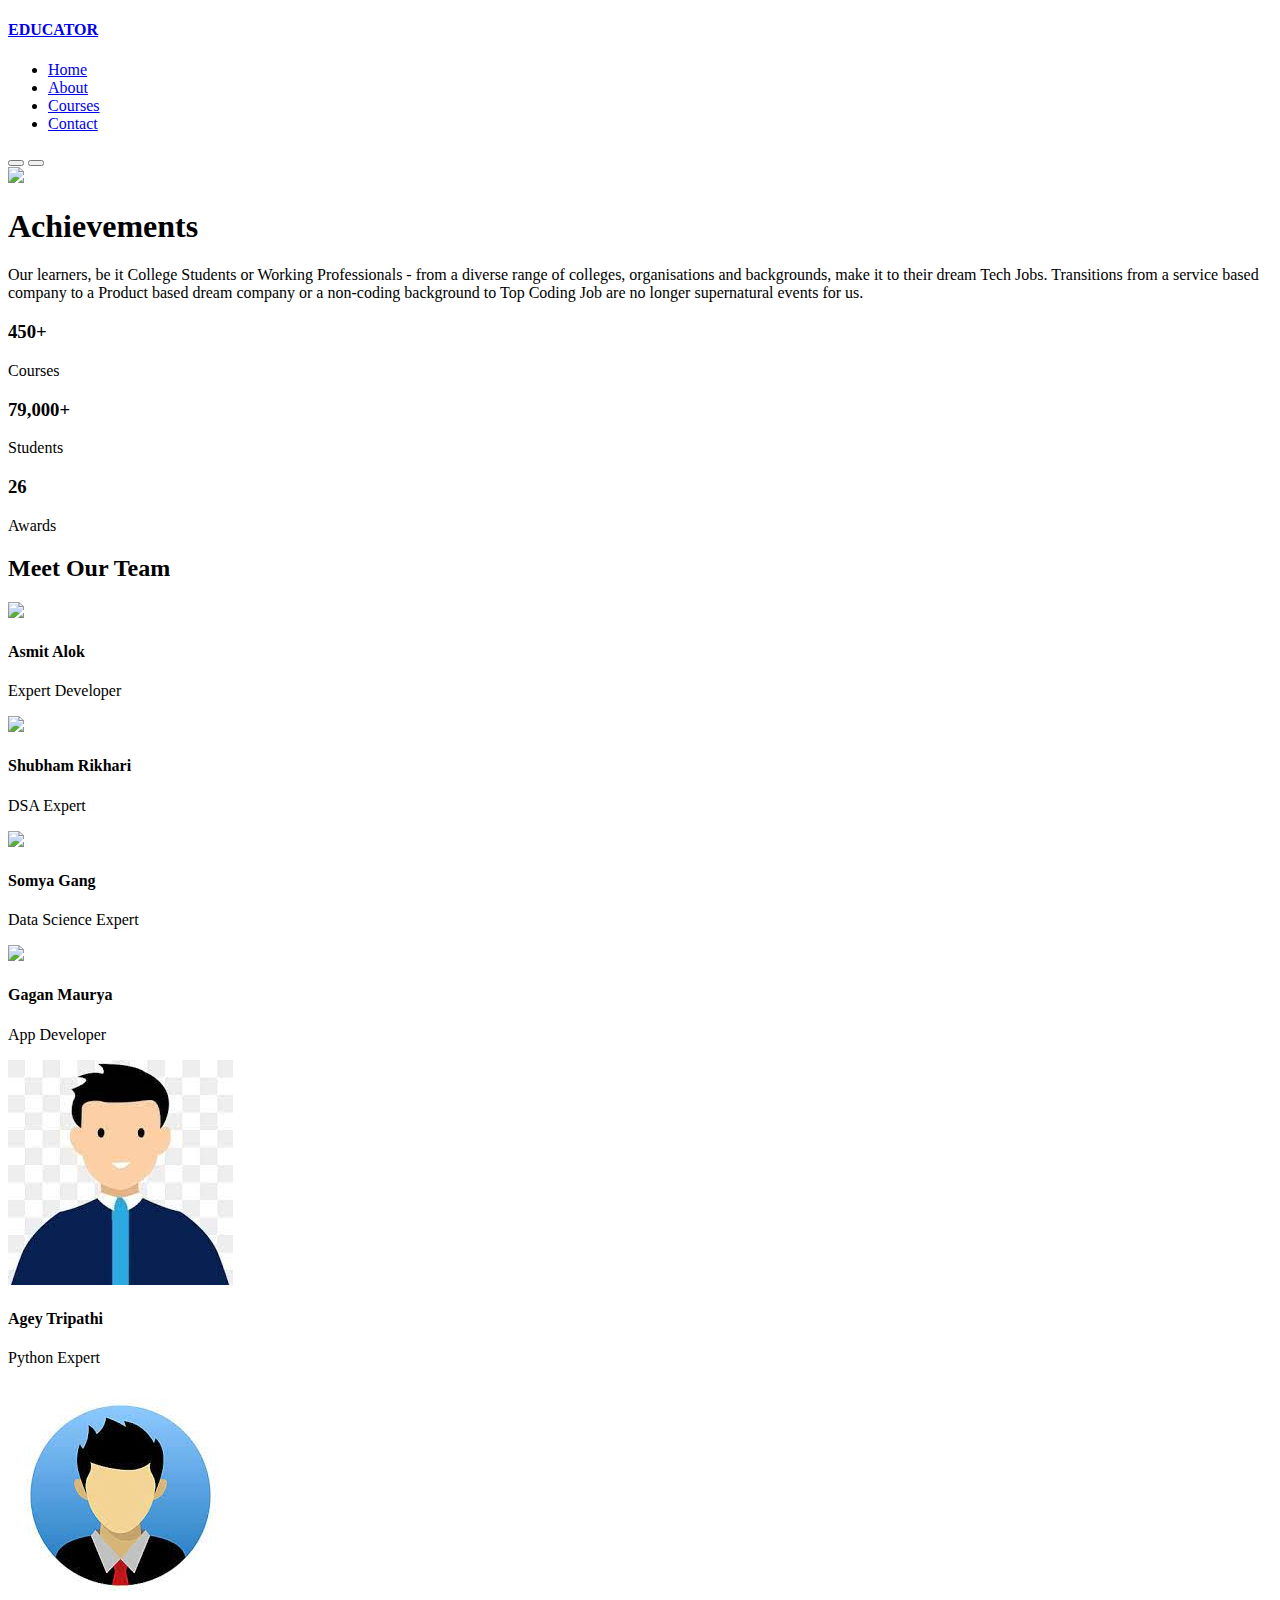
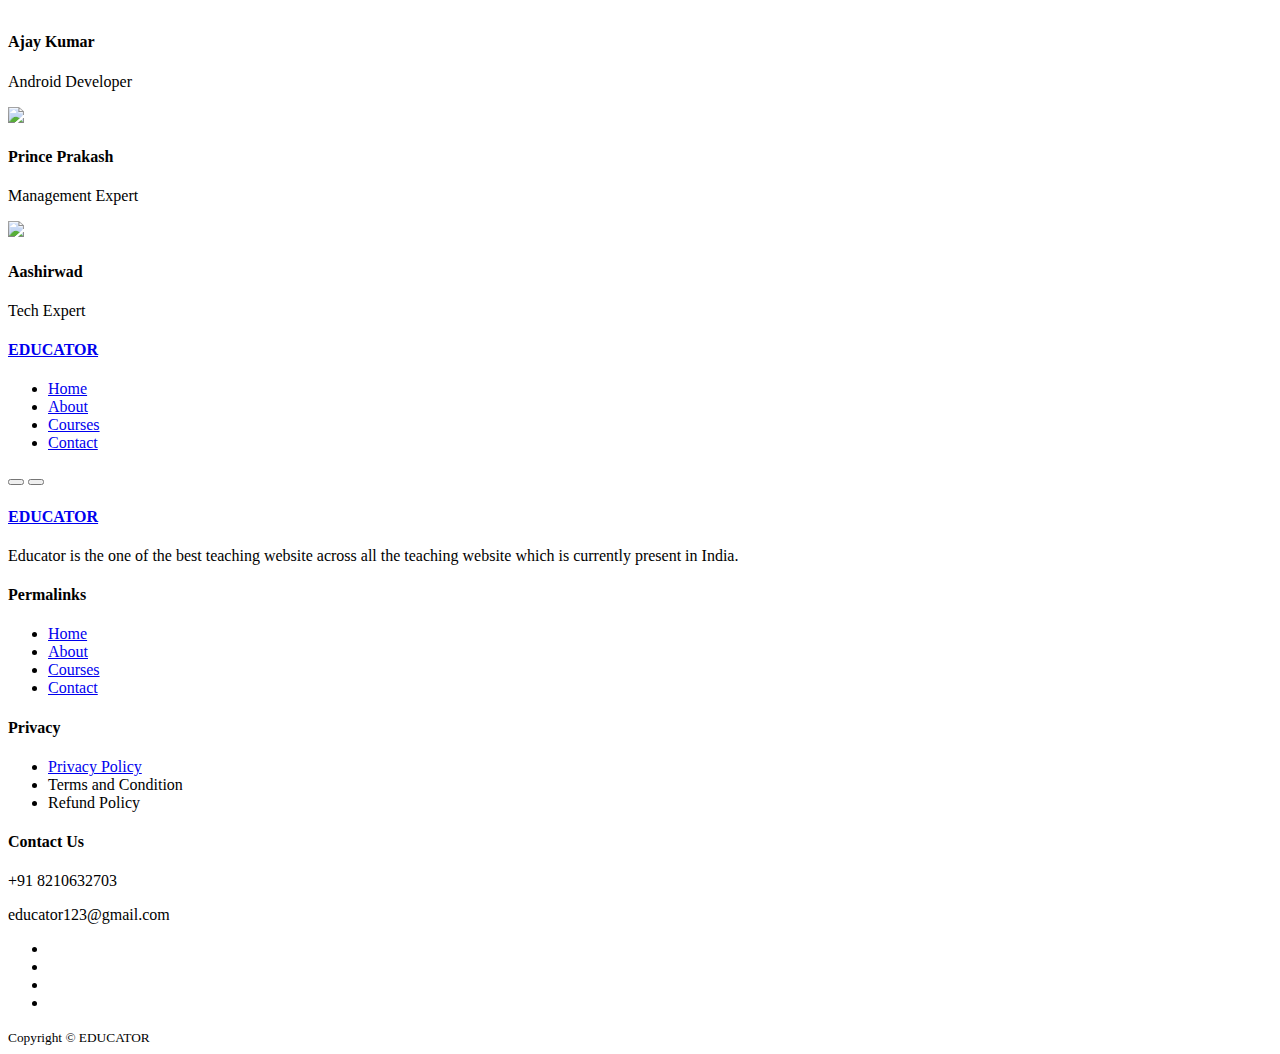
==== about.html @ 6e1d031d "Add files via upload" ====
<!DOCTYPE html>
<html lang="en">
<head>
    <meta charset="UTF-8">
    <meta http-equiv="X-UA-Compatible" content="IE=edge">
    <meta name="viewport" content="width=device-width, initial-scale=1.0">
    <title>Education Website</title>
     <!-- ICONSCOUNT CDN  -->
    <link rel="stylesheet" href="https://unicons.iconscout.com/release/v4.0.0/css/line.css">
    <!--Google Fonts (Montserrat) -->
    <link rel="preconnect" href="https://fonts.googleapis.com">
    <link rel="preconnect" href="https://fonts.gstatic.com" crossorigin>
    <link href="https://fonts.googleapis.com/css2?family=Kanit:ital,wght@1,300&family=Montserrat:wght@300;400;500;600;700;800;900&family=Roboto&family=Unbounded:wght@500;700&display=swap" rel="stylesheet">

    <link rel="stylesheet" href="./css/style.css" class="css">
    <link rel="stylesheet" href="./css/about.css" class="css">
</head>
<body>
    <nav>
        <div class="container nav__container">
            <a href="index.html"><h4>EDUCATOR</h4></a>
            <ul class = "nav__menu">
                <li><a href="index.html">Home</a></li>
                <li><a href="about.html">About</a></li>
                <li><a href="courses.html">Courses</a></li>
                <li><a href="contact.html">Contact</a></li>
            </ul>
            <button id="open-menu-btn"><i class="uil uil-bars"></i></button>
            <button id="close-menu-btn"><i class="uil uil-multiply"></i></button>
        </div>
    </nav>
    
<!-- ===========================================================================END OF NAVBAR======================================================================================== -->
    


    <section class="about__achievements">
        <div class="container about__achievements-container">
            <div class="about__achievements-left">
                <img src="https://savviest-blog-assets.storage.googleapis.com/2020/02/achievements--1-.png" >
            </div>
            <div class="about__achievements-left">
                <h1>Achievements</h1>
                <p>
                    Our learners, be it College Students or Working Professionals - from a diverse range of colleges, organisations and backgrounds, make it to their dream Tech Jobs. Transitions from a service based company to a Product based dream company or a non-coding background to Top Coding Job are no longer supernatural events for us.
                </p>
                <div class="achievements__cards">
                    <article class="achievement__card">
                        <span class="achievement__icon">
                            <i class="uil uil-video"></i>
                        </span>
                        <h3>450+</h3>
                        <p>Courses</p>
                    </article>

                    <article class="achievement__card">
                        <span class="achievement__icon">
                            <i class="uil uil-users-alt"></i>
                        </span>
                        <h3>79,000+</h3>
                        <p>Students</p>
                    </article>

                    <article class="achievement__card">
                        <span class="achievement__icon">
                            <i class="uil uil-trophy"></i>
                        </span>
                        <h3>26</h3>
                        <p>Awards</p>
                    </article>
                </div>
            </div>
        </div>
    </section>



<!-- ===========================================================================END OF ACHIEVEMENTS======================================================================================== -->



    <section class="team">
        <h2>Meet Our Team</h2>
        <div class="container team__container">
            <article class="team__member">
                <div class="team__member-image">
                    <img src="https://encrypted-tbn0.gstatic.com/images?q=tbn:ANd9GcQtpq9aM439RvTD3LB6088EkC2PcDfMDGAubUidQDC2jHiQwlPBuCviUmdD6u6mAKEYl2w&usqp=CAU">
                </div>
                <div class="team__member-info">
                    <h4>Asmit Alok</h4>
                    <p> Expert Developer</p>
                </div>
                <div class="team__member-socials">
                    <a href="https://instagram.com" target="_blank"><i class="uil uil-instagram"></i></a>
                    <a href="https://twitter.com" target="_blank"><i class="uil uil-twitter-alt"></i></a>
                    <a href="https://linkedin.com" target="_blank"><i class="uil uil-linkedin-alt"></i></a>
                </div>
            </article>

            <article class="team__member">
                <div class="team__member-image">
                    <img src="https://encrypted-tbn0.gstatic.com/images?q=tbn:ANd9GcSr1Maxn5zWEcnEQEUvTh0bYL2F0Z4ApUVp6pt-YhOLhhfYV9Y5D65aO-9Vai-ur6Uz7mU&usqp=CAU">
                </div>
                <div class="team__member-info">
                    <h4>Shubham Rikhari</h4>
                    <p> DSA Expert </p>
                </div>
                <div class="team__member-socials">
                    <a href="https://instagram.com" target="_blank"><i class="uil uil-instagram"></i></a>
                    <a href="https://twitter.com" target="_blank"><i class="uil uil-twitter-alt"></i></a>
                    <a href="https://linkedin.com" target="_blank"><i class="uil uil-linkedin-alt"></i></a>
                </div>
            </article>

            <article class="team__member">
                <div class="team__member-image">
                    <img src="https://encrypted-tbn0.gstatic.com/images?q=tbn:ANd9GcTWKGDT9iN4vt-pKlLJmiPz2pfSmVirl95zKAAvFZo1XTBdWaSFMdJA9eWksab3TtKbNLE&usqp=CAU">
                </div>
                <div class="team__member-info">
                    <h4>Somya Gang</h4>
                    <p>Data Science Expert</p>
                </div>
                <div class="team__member-socials">
                    <a href="https://instagram.com" target="_blank"><i class="uil uil-instagram"></i></a>
                    <a href="https://twitter.com" target="_blank"><i class="uil uil-twitter-alt"></i></a>
                    <a href="https://linkedin.com" target="_blank"><i class="uil uil-linkedin-alt"></i></a>
                </div>
            </article>

            <article class="team__member">
                <div class="team__member-image">
                    <img src="https://encrypted-tbn0.gstatic.com/images?q=tbn:ANd9GcRZ_ea27mr383eBXaYmpaeqVwOPIM5Jf5Oh9RXA00xX6sYa47-Bh5kT-HsNvsFhQVauXVE&usqp=CAU">
                </div>
                <div class="team__member-info">
                    <h4>Gagan Maurya</h4>
                    <p>App Developer</p>
                </div>
                <div class="team__member-socials">
                    <a href="https://instagram.com" target="_blank"><i class="uil uil-instagram"></i></a>
                    <a href="https://twitter.com" target="_blank"><i class="uil uil-twitter-alt"></i></a>
                    <a href="https://linkedin.com" target="_blank"><i class="uil uil-linkedin-alt"></i></a>
                </div>
            </article>

            <article class="team__member">
                <div class="team__member-image">
                    <img src="[data-uri]">
                </div>
                <div class="team__member-info">
                    <h4>Agey Tripathi</h4>
                    <p> Python Expert </p>
                </div>
                <div class="team__member-socials">
                    <a href="https://instagram.com" target="_blank"><i class="uil uil-instagram"></i></a>
                    <a href="https://twitter.com" target="_blank"><i class="uil uil-twitter-alt"></i></a>
                    <a href="https://linkedin.com" target="_blank"><i class="uil uil-linkedin-alt"></i></a>
                </div>
            </article>

            <article class="team__member">
                <div class="team__member-image">
                    <img src="[data-uri]">
                </div>
                <div class="team__member-info">
                    <h4>Ajay Kumar</h4>
                    <p>Android Developer</p>
                </div>
                <div class="team__member-socials">
                    <a href="https://instagram.com" target="_blank"><i class="uil uil-instagram"></i></a>
                    <a href="https://twitter.com" target="_blank"><i class="uil uil-twitter-alt"></i></a>
                    <a href="https://linkedin.com" target="_blank"><i class="uil uil-linkedin-alt"></i></a>
                </div>
            </article>

            <article class="team__member">
                <div class="team__member-image">
                    <img src="https://encrypted-tbn0.gstatic.com/images?q=tbn:ANd9GcSuCzDqP23oijwU-FqNGEhjplbUHTEqTaUssg&usqp=CAU">
                </div>
                <div class="team__member-info">
                    <h4>Prince Prakash</h4>
                    <p>Management Expert</p>
                </div>
                <div class="team__member-socials">
                    <a href="https://instagram.com" target="_blank"><i class="uil uil-instagram"></i></a>
                    <a href="https://twitter.com" target="_blank"><i class="uil uil-twitter-alt"></i></a>
                    <a href="https://linkedin.com" target="_blank"><i class="uil uil-linkedin-alt"></i></a>
                </div>
            </article>

            <article class="team__member">
                <div class="team__member-image">
                    <img src="https://encrypted-tbn0.gstatic.com/images?q=tbn:ANd9GcQKLlLSa6YG4-VKkHeYw-t56pTwbavQYroG1Q&usqp=CAU">
                </div>
                <div class="team__member-info">
                    <h4>Aashirwad</h4>
                    <p>Tech Expert</p>
                </div>
                <div class="team__member-socials">
                    <a href="https://instagram.com" target="_blank"><i class="uil uil-instagram"></i></a>
                    <a href="https://twitter.com" target="_blank"><i class="uil uil-twitter-alt"></i></a>
                    <a href="https://linkedin.com" target="_blank"><i class="uil uil-linkedin-alt"></i></a>
                </div>
            </article>

        </div>
    </section>



    <link rel="stylesheet" href="./css/style.css" class="css">
</head>
<body>
    <nav>
        <div class="container nav__container">
            <a href="index.html"><h4>EDUCATOR</h4></a>
            <ul class = "nav__menu">
                <li><a href="index.html">Home</a></li>
                <li><a href="about.html">About</a></li>
                <li><a href="courses.html">Courses</a></li>
                <li><a href="contact.html">Contact</a></li>
            </ul>
            <button id="open-menu-btn"><i class="uil uil-bars"></i></button>
            <button id="close-menu-btn"><i class="uil uil-multiply"></i></button>
        </div>
    </nav>


    <!-- ===========================================================================END OF TEAM======================================================================================== -->



    <footer class="footer">
        <div class="container footer__container">
            <div class="footer__1">
                <a href="index.html" class="footer__logo"><h4>EDUCATOR</h4></a>
                <p>
                    Educator is the one of the best teaching website across all the teaching website which is currently present in India.
                </p>
            </div>

             <div class="footer_2">
                <h4>Permalinks</h4>
                <ul class="permalinks">
                    <li><a href="index.html">Home</a></li>
                    <li><a href="about.html">About</a></li>
                    <li><a href="courses.html">Courses</a></li>
                    <li><a href="contact.html">Contact</a></li>
                </ul>
             </div>

             <div class="footer_3">
                <h4>Privacy</h4>
                <ul class="privacy">
                    <li><a href="#">Privacy Policy</a></li>
                    <li><a href="#"></a>Terms and Condition</li>
                    <li><a href="#"></a>Refund Policy</li>
                </ul>
             </div>
             <div class="footer__4">
                <h4>Contact Us</h4>
                <div>
                    <p>+91 8210632703</p>
                    <p>educator123@gmail.com</p>
                </div>
                <ul class="footer__Socials">
                    <li>
                        <a href="#"><i class="uil uil-facebook-f"></i></a>
                    </li>
                    <li>
                        <a href="#"><i class="uil uil-instagram-alt"></i></a>
                    </li>
                    <li>
                        <a href="#"><i class="uil uil-twitter"></i></a>
                    </li>
                    <li>
                        <a href="#"><i class="uil uil-linkedin-alt"></i></a>
                    </li>
                </ul>
             </div>
            </div>
            <div class="footer__copyright">
               <small>Copyright &copy; EDUCATOR</small>   
            </div>
    </footer>


    <!-- ========================================================END OF FOOTERS ====================================================== -->
    
    <script src="./main.js"></script> 
    
</body>
</html>
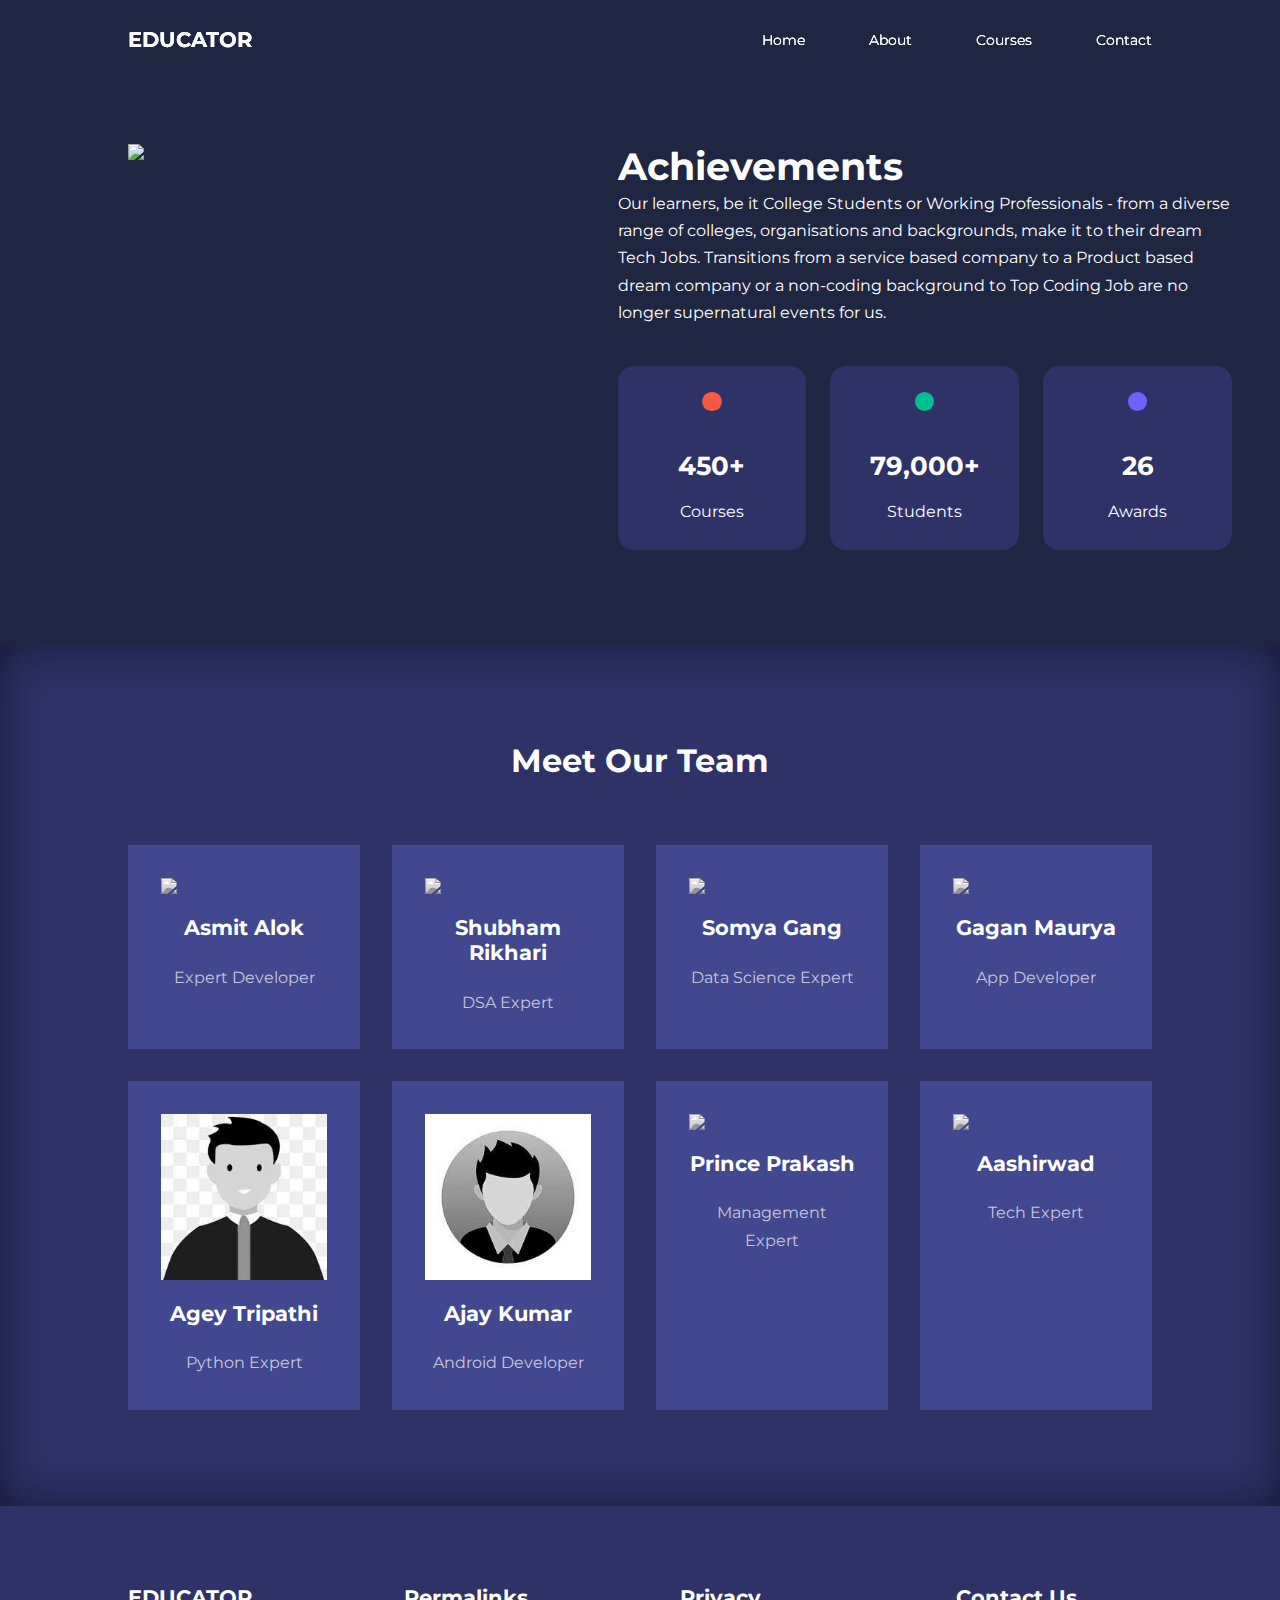
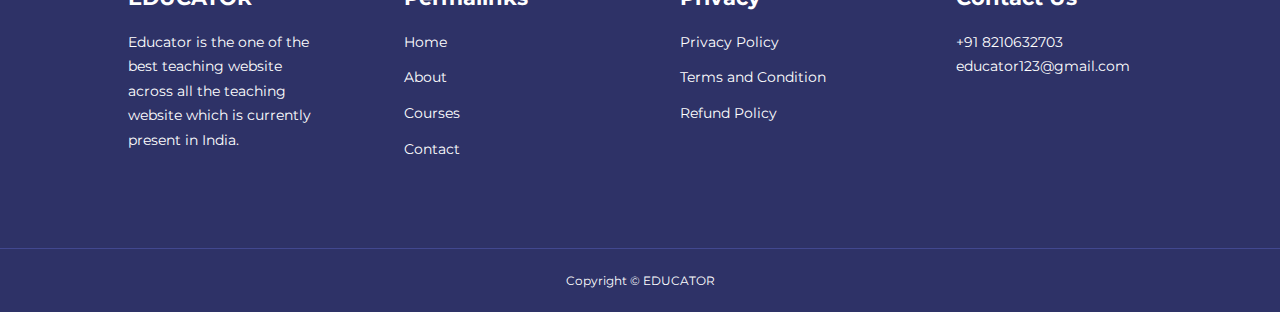
==== commit b39ea8f0: "Update about.html" ====
--- a/about.html
+++ b/about.html
@@ -12,8 +12,8 @@
     <link rel="preconnect" href="https://fonts.gstatic.com" crossorigin>
     <link href="https://fonts.googleapis.com/css2?family=Kanit:ital,wght@1,300&family=Montserrat:wght@300;400;500;600;700;800;900&family=Roboto&family=Unbounded:wght@500;700&display=swap" rel="stylesheet">
 
-    <link rel="stylesheet" href="./css/style.css" class="css">
-    <link rel="stylesheet" href="./css/about.css" class="css">
+    <link rel="stylesheet" href="./style.css" class="css">
+    <link rel="stylesheet" href="./about.css" class="css">
 </head>
 <body>
     <nav>
@@ -289,4 +289,4 @@
     <script src="./main.js"></script> 
     
 </body>
-</html> +</html> 
--- a/style.css
+++ b/style.css
@@ -0,0 +1,541 @@
+*{
+    margin: 0;
+    padding: 0;
+    border: 0;
+    outline: 0;
+    text-decoration: none;
+    list-style: none;
+    box-sizing: border-box;
+}
+:root {
+    --color-primary:#6c63ff;
+    --color-success:#00bf8e;
+    --color-warning:#f7c94b;
+    --color-danger:#f75842;
+    --color-danger-variant:rgba(247,88,66,0.4);
+    --color-white:#fff;
+    --color-light:rgba(255,255,255,0.7);
+    --color-black:#000;
+    --color-bg:#1f2641;
+    --color-bg1:#2e3267;
+    --color-bg2:#424890;
+    --container-width-lg: 80%;
+    --container-width-md: 90%;
+    --container-width-sm: 94%;
+
+    --transition:all 400ms ease;
+
+}
+body {
+    font-family: "Montserrat",sans-serif;
+    line-height: 1.7;
+    color: var(--color-white);
+    background:var(--color-bg);
+}
+.container{
+    width: var(--container-width-lg);
+    margin: 0 auto;
+}
+section{
+    padding: 6rem 0;
+}
+section h2{
+    text-align: center;
+    margin-bottom: 4rem;
+}
+h1,
+h2,
+h3,
+h4,
+h5{
+    line-height: 1.2;
+}
+h1{
+    font-size: 2.4rem;
+}
+h2{
+    font-size: 2rem;
+}
+h3{
+    font-size: 1.6rem;
+}
+h4{
+    font-size: 1.3rem;
+}
+a{
+    color: var(--color-white);
+}
+img{
+    width: 100%;
+    display:block;
+    object-fit:cover;
+}
+.btn {
+    display: inline-block;
+    background: var(--color-white);
+    color: var(--color-block);
+    padding: 1 rem 2 rem;
+    border: 1px solid transparent;
+    font-weight: 500;
+    transition: var(--transition);
+}
+.btn:hover {
+    background: transparent;
+    color: var(--color-white);
+    border-color: var(--color-white);
+}
+.btn-primary{
+    background: var(--color-danger);
+    color: var(--color-white);
+}
+
+/* ======================================NAVBAR========================================== */
+
+nav{
+    background:transparent;
+    width: 100vw;
+    height: 5rem;
+    position:fixed;
+    top: 0;
+    z-index: 11;
+}
+/* change navbar styles on scroll using javascript */
+.window-scroll{
+    background: var(--color-primary);
+    box-shadow: 0 1rem 2rem rgba(0,0,0,0.2);
+}
+.nav__container{
+    height:100%;
+    display: flex;
+    justify-content: space-between;
+    align-items: center;
+}
+ 
+nav button {
+    display: none;
+}
+
+.nav__menu {
+    display:flex;
+    align-items:center;
+    gap:4rem;
+}
+
+.nav__menu a{
+    font-size: 0.9rem;
+    transition: var(--transition);
+}
+.nav__menu a:hover {
+    color:var(--color-bg2);
+}
+/* ======================================HEADER========================================== */
+header{
+    position: relative;
+    top: 5rem;
+    overflow: hidden;
+    height: 70vh;
+    margin-bottom: 5rem;
+}
+.header__container{
+    display: grid;
+    grid-template-columns: 1fr 1fr;
+    align-items: center;
+    height: 100%;
+}
+.header__left p{
+    margin: 1rem 0 2.4rem;
+}
+
+/* ======================================CATEGORIES========================================== */
+.categories{
+    background: var(--color-bg1);
+    height: 32rem;
+}
+.categories h1{
+    line-height: 1;
+    margin-bottom: 3rem;
+}
+.categories__container {
+    display: grid;
+    grid-template-columns: 40% 60%;
+    
+}
+.categories__left{
+    margin-right: 4rem;
+}
+.categories__left p{
+    margin: 1rem 0 3rem;
+}
+.categories__right {
+    display: grid;
+    grid-template-columns: repeat(3,1fr);
+    gap: 1.2rem;
+}
+.category {
+    background: var(--color-bg2);
+    padding: 2rem;
+    border-radius: 2rem;
+    transition: var(--transition);
+}
+.category:hover{
+    box-shadow:0 3rem 3rem rgba(0,0,0,0.3) ;
+    z-index: 1;
+}
+
+.category:nth-child(2) .category__icon{
+    background: var(--color-danger);
+}
+
+.category:nth-child(3) .category__icon{
+    background: var(--color-success);
+}
+
+.category:nth-child(4) .category__icon{
+    background: var(--color-warning);
+}
+
+.category:nth-child(5) .category__icon{
+    background: var(--color-success);
+}
+
+.category__icon{
+    background:var(--color-primary) ;
+    padding: 0.7rem;
+    border-radius: 0.9rem;
+}
+.category h5{
+    margin: 2rem 0 1rem;
+}
+.category p{
+    font-size: 0.85rem;
+}
+
+/* ======================================Popular Courses========================================== */
+
+.courses{
+    margin-top: 10rem;
+}
+.courses__container{
+    display: grid;
+    grid-template-columns: repeat(3,1fr);
+    gap: 2rem;
+}
+.course{
+    background: var(--color-bg1);
+    text-align: center;
+    border: 1px solid transparent;
+    transition: var(--transition);
+}
+.course:hover{
+    background: transparent;
+    border-color: var(--color-primary);
+}
+.course__info{
+    padding: 2rem;
+}
+.course__info p{
+    margin: 1.2rem 0 2rem;
+    font-size: 0.9rem;
+}
+
+/* ======================================FAQs========================================== */
+
+.faqs{
+    background: var(--color-bg1);
+    box-shadow: inset 0 0 3rem rgba(0,0,0,0.5);
+}
+.faqs__container{
+    display: grid;
+    grid-template-columns: 1fr 1fr;
+    gap: 1rem;
+}
+.faq{
+    padding: 2rem;
+    display: flex;
+    align-items: center;
+    gap: 1.4rem;
+    height: fit-content;
+    background: var(--color-primary);
+    cursor:pointer;
+}
+.faq h4{
+    font-size: 1rem;
+    line-height: 2.2;
+}
+.faq__icon{
+    align-self: flex-start;
+    font-size: 1.2rem;
+}
+.faq p{
+    margin-top: 0.8rem;
+    display: none;
+}
+.faq.open p{
+    display: block;
+}
+/* ======================================Testimonials========================================== */
+.testimonials__container {
+    overflow-x: hidden;
+    position: relative;
+    margin-bottom: 5rem;
+}
+.testimonial {
+    padding-top: 2rem;
+}
+.avtar{
+    width: 6rem;
+    height: 6rem;
+    border-radius: 50%;
+    overflow: hidden;
+    margin: 0 auto 1rem;
+    border: 1rem solid var(--color-bg1);
+}
+.testimonial__info{
+    text-align: center;
+}
+.testimonial__body{
+    background: var(--color-primary);
+    padding: 2rem;
+    margin-top: 3rem;
+    position: relative;
+}
+.testimonial__body::before{
+    content: "";
+    display: block;
+    background: linear-gradient(135deg,
+    transparent,
+    var(--color-primary),
+    var(--color-primary),   
+    var(--color-primary)
+    );
+    width: 3rem;
+    height: 3rem;
+    position: absolute;
+    left: 50%;
+    top: -1.5rem;
+    transform: rotate(45deg);
+}
+/* ======================================FOOTER========================================== */
+.footer{
+    background: var(--color-bg1);
+    padding-top: 5rem;
+    font-size: 0.9rem;
+}
+.footer__container{
+    display: grid;
+    grid-template-columns: repeat(4, 1fr);
+    gap: 5rem;
+}
+.footer__container >div h4 {
+    margin-bottom: 1.2rem;
+}
+.footer__1 p{
+    margin:0 0 2rem ;
+}
+footer ul li {
+    margin-bottom: 0.7rem;
+}
+footer ul li a:hover {
+    text-decoration: underline;
+}
+.footer__socials {
+    display: flex;
+    gap: 1rem;
+    font-size: 1.2rem;
+    margin-top: 2rem;
+}
+.footer__copyright{
+    text-align: center;
+    margin-top: 4rem;
+    padding: 1.2rem 0;
+    border-top: 1px solid var(--color-bg2);
+}
+
+/* ==============================MEDIA QUERIES(TABLETS)========================================= */
+@media screen and (max-width: 1024px) {
+    .contaier {
+        width: var(--container-width-md);
+    }
+    h1 {
+        font-size: 2.2rem;
+    }
+    h2{
+        font-size: 1.7rem;
+    }
+
+    h3{
+        font-size: 1.4rem;
+    }
+    h4{
+        font-size: 1.2rem;
+    }
+
+    /*====================NAVBAR============================*/
+    nav button {
+        display: inline-block;
+        background: transparent;
+        font-size: 1.8rem;
+        color: var(--color-white);
+        cursor: pointer;
+    }
+
+    nav button#close-menu-btn {
+        display: none;
+    }
+    .nav__menu{
+        position: fixed;
+        top: 5rem;
+        right: 5%;
+        height: fit-content;
+        width: 18rem;
+        flex-direction: column;
+        gap: 0;
+        display: none;
+        
+    }
+    .nav__menu li {
+        width: 100%;
+        height: 5.8rem;
+        animation: animateNavItems 400ms linear forwards;
+        transform-origin: top right;
+        opacity: 0;
+    }
+    .nav__menu li:nth-child(2){
+        animation-delay: 200ms;
+    }
+    .nav__menu li:nth-child(3){
+        animation-delay: 400ms;
+    }
+    .nav__menu li:nth-child(4){
+        animation-delay: 600ms;
+    }
+    
+
+    @keyframes animateNavItems {
+        0% {
+            transform: rotateZ(-90deg) rotateX(90deg) scale(0.1);
+        }
+        100%{
+            transform: rotateZ(0) rotateX(0) scale(1);
+            opacity: 1;
+        }
+    }
+    .nav__menu li a{
+        background: var(--color-primary);
+        box-shadow: -4rem 6rem 10rem rgba(0, 0, 0, 0.6);
+        width: 100%;
+        height: 100%;
+        display: grid;
+        place-items: center;
+    }
+    .nav__menu li a:hover {
+        background: var(--color-bg2);
+        color: var(--color-white);
+    }
+
+    /*====================HEADER============================*/
+
+    header {
+        height:52vh;
+        margin-bottom: 4rem;
+    }
+    .header__container{
+        gap: 0;
+        padding-bottom: 3rem;
+    }
+
+    /*====================CATEGORIES============================*/
+
+    .categories {
+        height: auto;
+    }
+    .categories__container{
+        grid-template-columns: 1fr;
+        gap: 3rem;
+    }
+    .categories__left{
+        margin-left: 0;
+    }
+     
+    /*====================POPULAR COURSES============================*/
+
+    .courses{
+        margin-top: 0;
+    }
+    .courses__container{
+        grid-template-columns: 1fr 1fr;
+    }
+
+    /*====================FAQs============================*/
+    .faqs__container{
+        grid-template-columns: 1fr;
+    }
+    .faq {
+        padding: 1.5rem;
+    }
+    /*====================FOOTER============================*/
+    .footer__container{
+        grid-template-columns: 1fr 1fr;
+    }
+}
+
+/* =====================MEDIA QUERIES(PHONES)=======================*/
+@media screen and (max-width: 600px) {
+    .contaier{
+        width: var(--container-width-sm);
+    }
+
+    /*====================NAVBAR============================*/
+    .nav__menu{
+        right: 3%;
+
+    }
+    /*====================HEADER============================*/
+    header{
+        height: 100vh;
+    }
+    .header__container{
+        grid-template-columns:1fr ;
+        text-align: center;
+        margin-top: 0;
+    }
+    .header__left p {
+        margin-bottom: 1.3rem;
+
+    }
+    /*====================CATEGORIES============================*/
+    .categories__right{
+        grid-template-columns: 1fr 1fr;
+        gap: 0.7rem;
+    }
+
+    .category {
+        padding: 1rem;
+        border-radius: 1rem;
+    }
+    .category__icon{
+        margin-top: 4px;
+        display: inline-block;
+    }
+    /*====================POPULAR COURSES============================*/
+    .courses__container{
+        grid-template-columns: 1fr;
+
+    }
+    /*====================TESTIMONIALS============================*/
+    .testimonial__body{
+        padding: 1.2rem;
+    }
+    /*====================FOOTER============================*/
+    .footer__container{
+        grid-template-columns: 1fr;
+        text-align: center;
+        gap: 2rem;
+    }
+    .footer__1 p{
+        margin: 1rem auto;
+    }
+    .footer__socials{
+        justify-content: center;
+    }
+}--- a/about.css
+++ b/about.css
@@ -0,0 +1,146 @@
+/*=========================ACHIEVEMENTS===========================*/
+.about__achievements{
+    margin-top: 3rem;
+}
+.about__achievements-container {
+    display: grid;
+    grid-template-columns: 40% 60%;
+    gap: 5rem;
+}
+.about__achievements-right > p{
+    margin: 1.6rem 0 2.5rem;
+}
+.achievements__cards{
+    margin-top: 2.5rem;
+    display: grid;
+    grid-template-columns: repeat(3, 1fr);
+    gap: 1.5rem;
+    
+}
+.achievement__card{
+    background: var(--color-bg1);
+    padding: 1.6rem;
+    border-radius: 1rem;
+    text-align: center;
+    transition: var(--transition);
+}
+.achievement__card:hover{
+    background: var(--color-bg2);
+    box-shadow: 0 3rem 3rem rgba(0, 0, 0, 0.3);
+}
+
+.achievement__icon{
+    background: var(--color-danger);
+    padding: 0.6rem;
+    border-radius: 1rem;
+    display: inline-block;
+    margin-bottom: 2rem;
+    font-size: 2rem;
+}
+
+.achievement__card:nth-child(2) .achievement__icon {
+    background: var(--color-success);
+}
+.achievement__card:nth-child(3) .achievement__icon {
+    background: var(--color-primary);
+}
+.achievement__card p {
+    margin-top: 1rem;
+}
+/*=========================TEAM===========================*/
+.team{
+    background: var(--color-bg1);
+    box-shadow: inset 0 0 3rem rgba(0, 0, 0, 0.5)
+}
+.team__container{
+    display: grid;
+    grid-template-columns: repeat(4,1fr);
+    gap: 2rem;
+}
+.team__member{
+    background: var(--color-bg2);
+    padding: 2rem;
+    border: 1px solid transparent;
+    transition: var(--transition);
+    position: relative;
+    overflow: hidden;
+    
+}
+.team__member:hover {
+    background: transparent;
+    border-color: var(--color-primary);
+}
+.team__member-image img{
+    filter: saturate(0);
+}
+.team__member:hover img{
+    filter: saturate(1);
+}
+.team__member-info * {
+    text-align: center;
+    margin-top: 1.4rem;
+}
+.team__member-info p{
+    color: var(--color-light);
+}
+.team__member-socials{
+    position: absolute;
+    top: 50%;
+    transform:translateY(-50%);
+    right: -100%;
+    display: flex;
+    flex-direction: column;
+    background: var(--color-primary);
+    border-radius: 1rem 0 0 1rem;
+    box-shadow: -2rem 0 2rem rgba(0, 0, 0, 0.3);
+    transition:var(--transition);
+}
+.team__member:hover .team__member-socials {
+    right: 0;
+}
+
+.team__member-socials a{
+    padding: 1rem;
+}
+
+/* ============================MEDIA QUERIES(TABLETS)===========================*/
+@media  screen and (max-width:1024px) {
+    .about__achievements{
+        margin-top: 2rem;
+    }
+    .about__achievements-container{
+        grid-template-columns: 1fr;
+        gap: 4rem;
+    }
+    .about__achievements-left {
+        width: 80%;
+        margin: 0 auto;
+    }
+    .team__container {
+        grid-template-columns:repeat(3,1fr);
+        gap: 1.5rem;
+    }
+    .team__member{
+        padding: 1rem;
+    }
+    
+}
+
+/* ============================MEDIA QUERIES(PHONES)===========================*/
+@media screen and (max-width: 600px) {
+    .achievements__cards {
+        grid-template-columns: 1fr 1fr;
+        gap: 0.7rem;
+    }
+    .team__container{
+        grid-template-columns: 1fr 1fr;
+        gap: 0.7rem;
+    }
+    .team__member{
+        padding: 0;
+    }
+    .team__member p {
+        margin-bottom: 1.5rem;
+    }
+    
+}